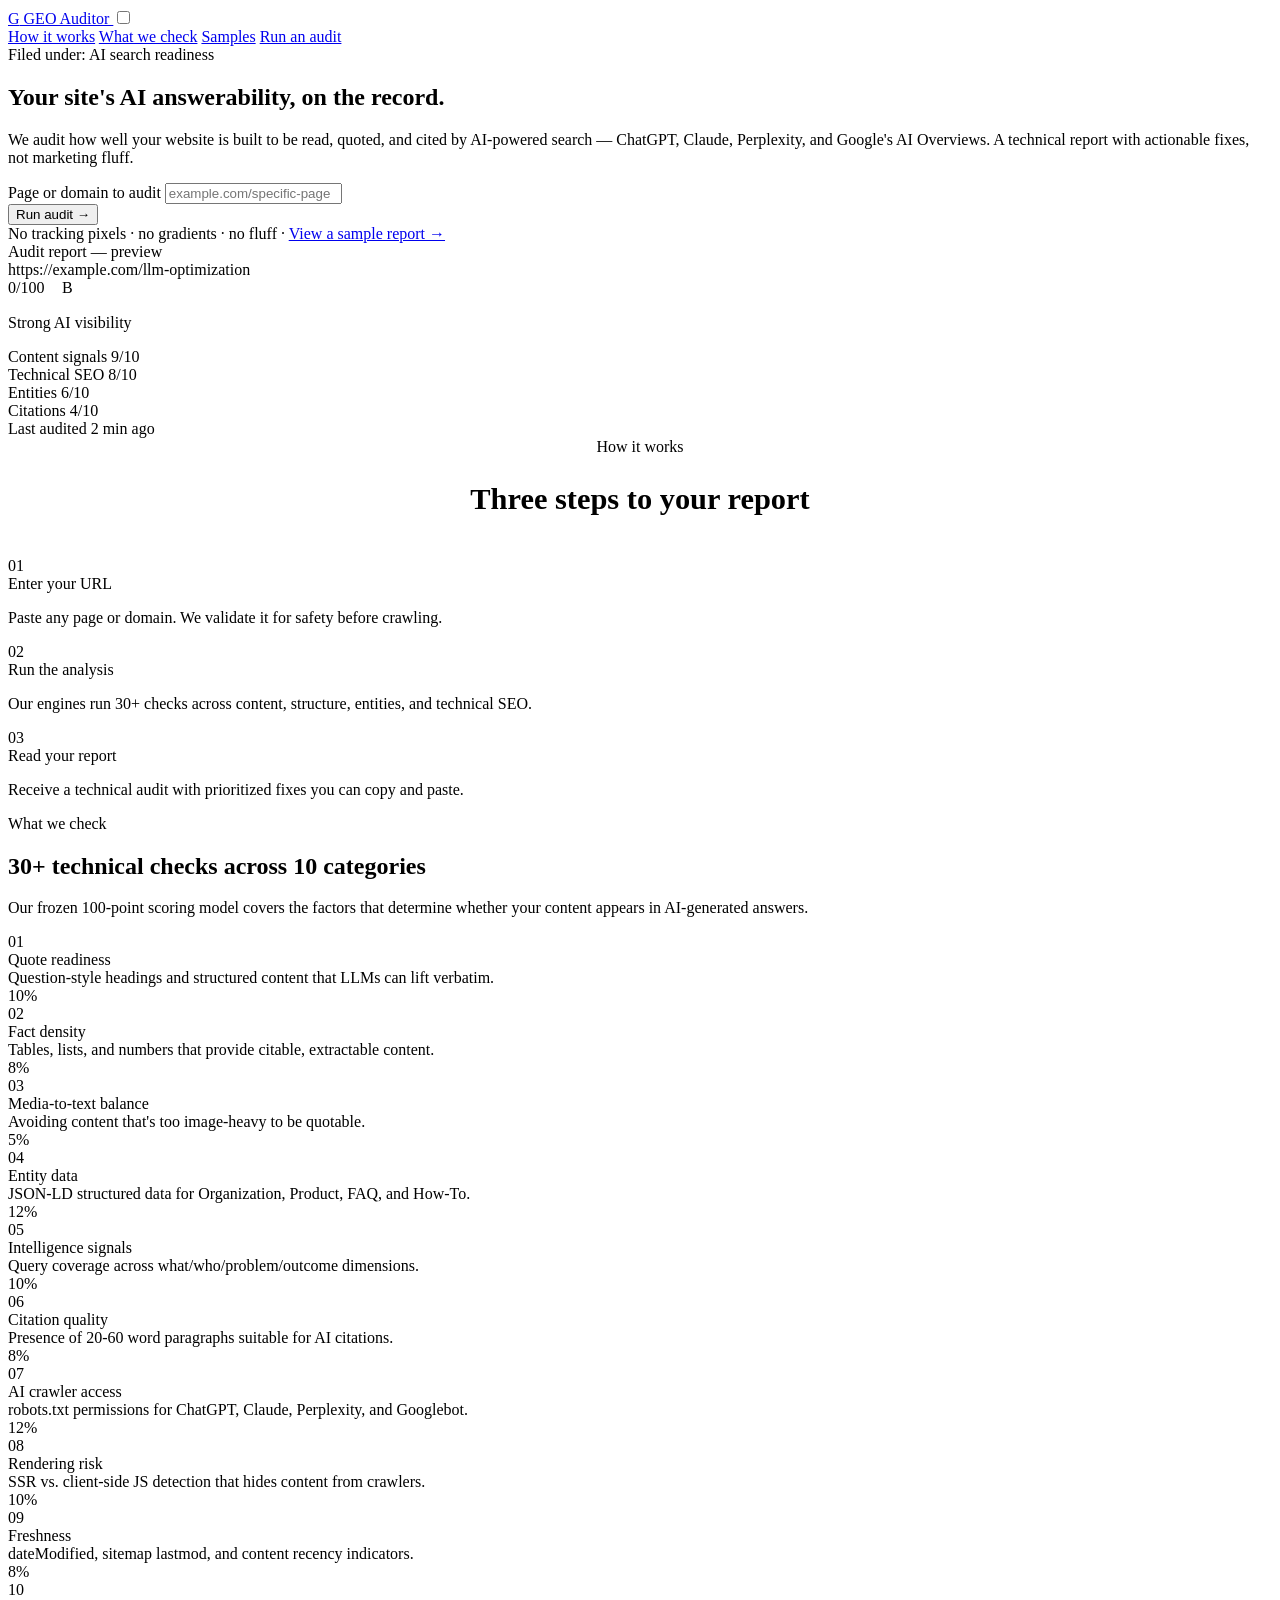
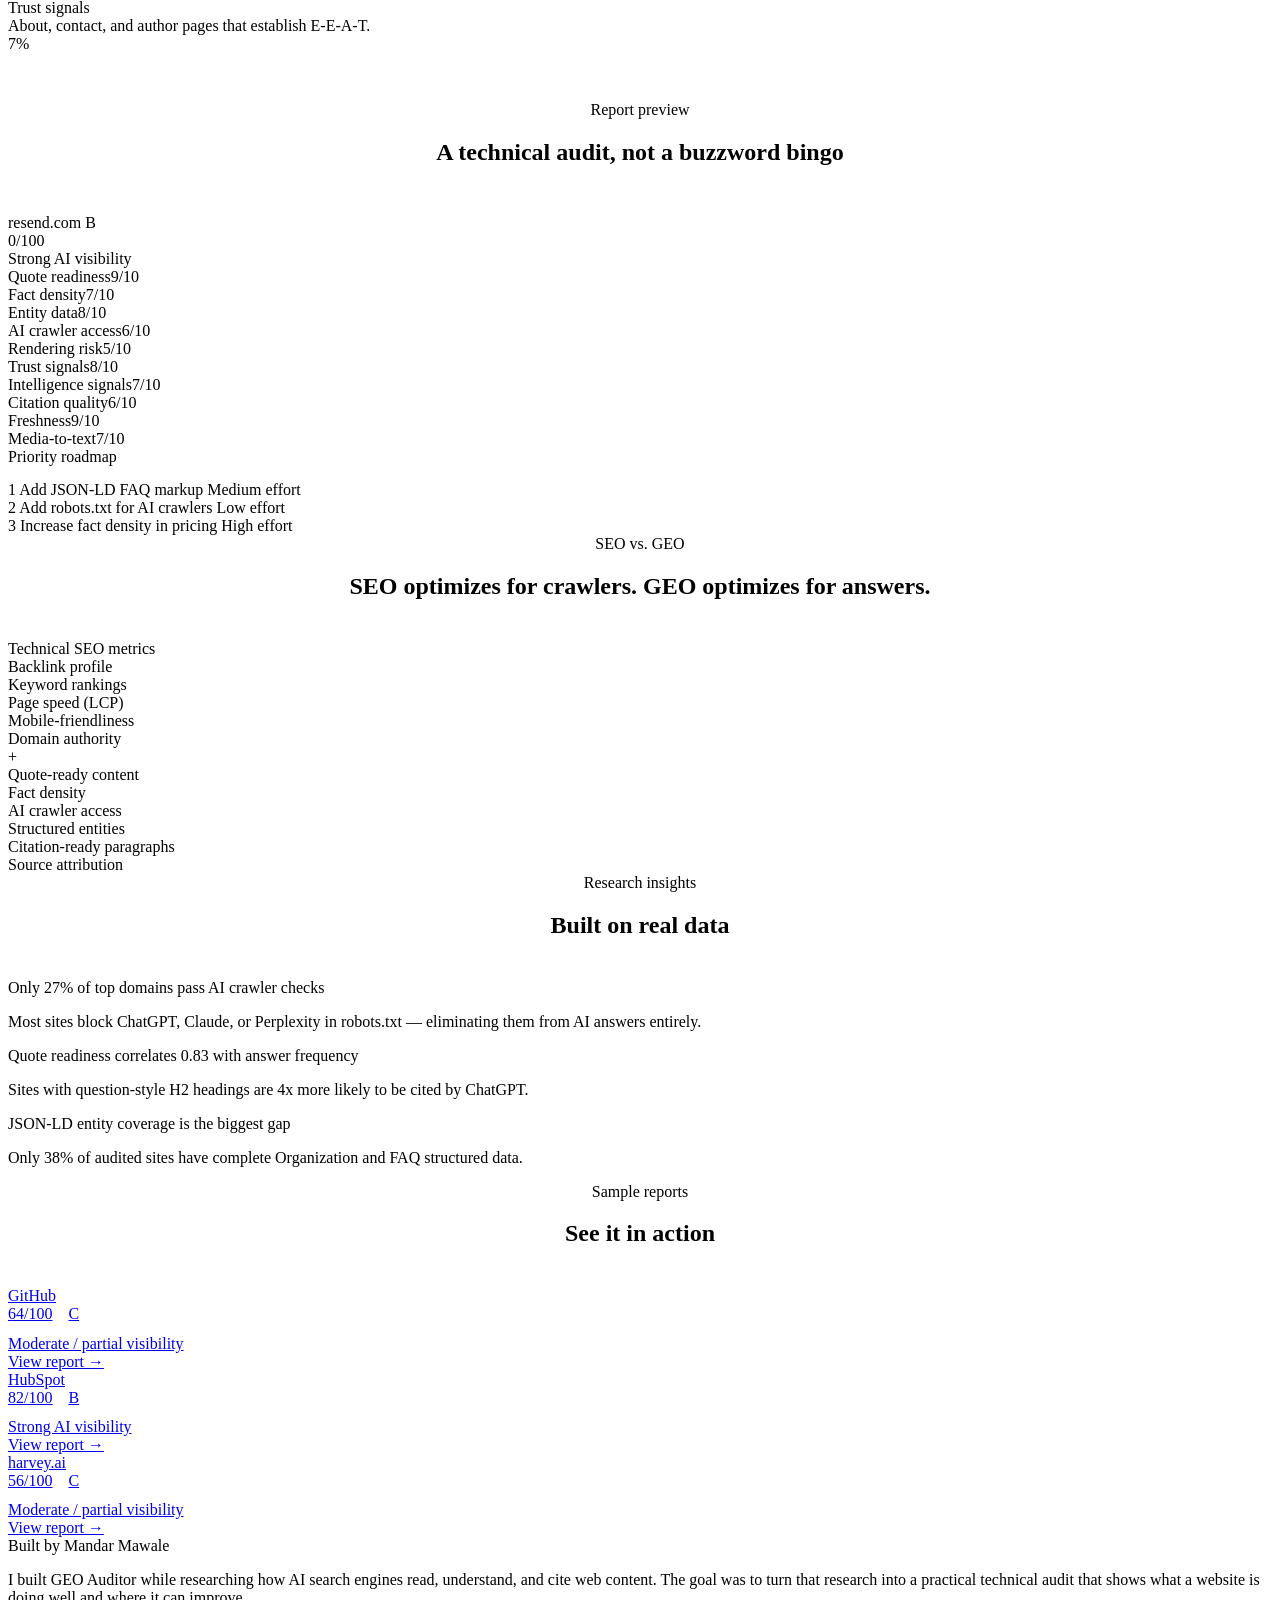
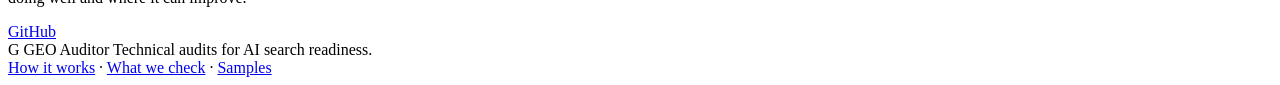
==== frontend/index.html @ 224a58d3 "Refactor to pure JSON API + static Cloudflare Pages frontend; update docs - Remove server-rendered J" ====
<!DOCTYPE html>
<html lang="en">
<head>
  <meta charset="utf-8">
  <meta name="viewport" content="width=device-width, initial-scale=1">
  <meta name="color-scheme" content="light">
  <title>GEO Auditor — Audit Your Site's AI Answerability</title>
  <meta name="description" content="Audit how well your website is optimized for AI search engines like ChatGPT, Claude, Perplexity, and Google's AI Overviews. Get a technical report with actionable fixes.">
  <link rel="preconnect" href="https://fonts.googleapis.com">
  <link rel="preconnect" href="https://fonts.gstatic.com" crossorigin>
  <link rel="stylesheet" href="/static/style.css?v=3">
  <link rel="icon" href="/static/favicon.svg?v=2" type="image/svg+xml">
  <link rel="alternate icon" href="/static/favicon.ico?v=2" type="image/png">
  <meta name="api-base" content="https://geo-auditor-api.onrender.com">

  <!-- ===== SEO / Social ===== -->
  <link rel="canonical" href="https://geoauditor.pages.dev/">
  <meta name="robots" content="index, follow">
  <meta property="og:type" content="website">
  <meta property="og:site_name" content="GEO Auditor">
  <meta property="og:title" content="GEO Auditor — Audit Your Site's AI Answerability">
  <meta property="og:description" content="Audit how well your website is optimized for AI search engines like ChatGPT, Claude, Perplexity, and Google's AI Overviews. Get a technical report with actionable fixes.">
  <meta property="og:url" content="https://geoauditor.pages.dev/">
  <meta property="og:image" content="https://geoauditor.pages.dev/static/og-image.png">
  <meta property="og:image:width" content="1200">
  <meta property="og:image:height" content="630">
  <meta name="twitter:card" content="summary_large_image">
  <meta name="twitter:title" content="GEO Auditor — Audit Your Site's AI Answerability">
  <meta name="twitter:description" content="Audit how well your website is optimized for AI search engines like ChatGPT, Claude, Perplexity, and Google's AI Overviews.">
  <meta name="twitter:image" content="https://geoauditor.pages.dev/static/og-image.png">

  <!-- ===== Structured data (SEO + GEO) ===== -->
  <script type="application/ld+json">
  {
    "@context": "https://schema.org",
    "@graph": [
      {
        "@type": "WebSite",
        "@id": "https://geoauditor.pages.dev/#website",
        "url": "https://geoauditor.pages.dev/",
        "name": "GEO Auditor",
        "description": "Technical audits for AI search readiness. Audit how well your website is built to be read, quoted, and cited by AI search engines.",
        "publisher": { "@id": "https://geoauditor.pages.dev/#organization" },
        "inLanguage": "en"
      },
      {
        "@type": "Organization",
        "@id": "https://geoauditor.pages.dev/#organization",
        "url": "https://geoauditor.pages.dev/",
        "name": "GEO Auditor",
        "logo": { "@type": "ImageObject", "url": "https://geoauditor.pages.dev/static/favicon.svg" },
        "sameAs": [ "https://github.com/mandar-mawale/geo-auditor" ]
      },
      {
        "@type": "WebApplication",
        "@id": "https://geoauditor.pages.dev/#app",
        "url": "https://geoauditor.pages.dev/",
        "name": "GEO Auditor",
        "applicationCategory": "BusinessApplication",
        "operatingSystem": "Web",
        "offers": { "@type": "Offer", "price": "0", "priceCurrency": "USD" },
        "description": "Free generative engine optimization (GEO) audit tool that scores how well a website is optimized for AI search engines and answer engines.",
        "publisher": { "@id": "https://geoauditor.pages.dev/#organization" },
        "inLanguage": "en"
      }
    ]
  }
  </script>

  <script defer src="https://static.cloudflareinsights.com/beacon.min.js" data-cf-beacon='{"token": "YOUR_CWA_TOKEN_HERE"}'></script>
</head>
<body>
  <div class="bg-ambients" aria-hidden="true">
    <div class="bg-shape bg-shape--teal"></div>
    <div class="bg-shape bg-shape--warm"></div>
    <div class="bg-shape bg-shape--amber"></div>
  </div>

  <!-- ====================== Navbar ====================== -->
  <header class="site-header">
    <div class="container header-inner">
      <a href="/" class="logo">
        <span class="logo-mark">G</span>
        GEO Auditor
      </a>

      <input type="checkbox" id="menu-toggle" class="menu-toggle">
      <label for="menu-toggle" class="menu-icon" aria-label="Toggle menu">
        <span></span><span></span><span></span>
      </label>

      <nav class="nav" aria-label="Main">
        <a href="#how-it-works">How it works</a>
        <a href="#what-we-check">What we check</a>
        <a href="#samples">Samples</a>
        <a href="/#audit-form" class="btn btn-ghost-sm">Run an audit</a>
      </nav>
    </div>
  </header>

  <!-- ====================== Hero ====================== -->
  <section class="hero container">
    <div class="hero-anim">
      <span class="eyebrow">Filed under: AI search readiness</span>
      <h1 class="hero-title">Your site's AI answerability, on the record.</h1>
      <p class="hero-copy">
        We audit how well your website is built to be read, quoted, and cited by AI-powered search — ChatGPT, Claude, Perplexity, and Google's AI Overviews. A technical report with actionable fixes, not marketing fluff.
      </p>

      <!-- Audit Form -->
      <form id="audit-form" action="#" method="POST" autocomplete="off">
        <div class="form-row">
          <div style="flex:1;">
            <label for="url" class="form-label">Page or domain to audit</label>
            <input
              type="url"
              id="url"
              name="url"
              class="form-input"
              placeholder="example.com/specific-page"
              required
              minlength="3"
              maxlength="2048"
              autocomplete="off"
            >
            <div id="url-error" class="error-banner" role="alert" style="display:none;"></div>
          </div>
          <button type="submit" id="audit-submit" class="form-submit">
            Run audit →
          </button>
        </div>
        <div class="toggle-row" id="llm-toggle-row" style="display:none;">
          <label class="toggle-switch" for="llm-enhanced-toggle">
            <input type="checkbox" id="llm-enhanced-toggle" name="llm_enhanced" value="on">
            <span class="toggle-slider"></span>
            <span class="toggle-label">
              <span>AI enhanced analysis</span>
              <span class="toggle-badge" data-on="ON" data-off="OFF">OFF</span>
            </span>
          </label>
          <input type="hidden" name="llm_enhanced" value="off">
        </div>
      </form>

      <div class="trust-row">
        <span>No tracking pixels · no gradients · no fluff</span>
        <span class="muted">·</span>
        <a href="/report.html#" class="quick-links" id="sample-link">View a sample report →</a>
      </div>

      <div id="form-error" class="error-banner" role="alert" style="display:none;"></div>
    </div>

    <!-- Report Preview (right) -->
    <div class="hero-card-anim">
      <div class="report-card">
        <div class="card-title">Audit report — preview</div>
        <div class="card-url">https://example.com/llm-optimization</div>
        <div style="display:flex; align-items:center; gap:1.1rem; margin-bottom:1.1rem;">
          <div class="score-large" data-count-to="82">0<span style="font-size:1rem; color:var(--text-muted); font-family:var(--font-mono);">/100</span></div>
          <div>
            <span class="stamp stamp-sm grade-b">B</span>
          </div>
        </div>
        <div class="grade-label" style="margin-bottom:1rem;">Strong AI visibility</div>
        <div class="score-row">
          <span>Content signals</span>
          <span style="color:var(--success);">9/10</span>
        </div>
        <div class="score-row">
          <span>Technical SEO</span>
          <span style="color:var(--success);">8/10</span>
        </div>
        <div class="score-row">
          <span>Entities</span>
          <span style="color:var(--warning);">6/10</span>
        </div>
        <div class="score-row">
          <span>Citations</span>
          <span style="color:var(--danger);">4/10</span>
        </div>
        <div class="card-footer">Last audited 2 min ago</div>
      </div>
    </div>
  </section>

  <!-- ====================== How It Works ====================== -->
  <section class="section section-sm reveal" id="how-it-works">
    <div class="container">
      <div class="section-header" style="text-align:center; margin:0 auto 2.5rem;">
        <span class="eyebrow" style="justify-content:center;">How it works</span>
        <h2 class="section-title" style="font-size:1.9rem;">Three steps to your report</h2>
      </div>
      <div class="steps reveal-stagger">
        <div class="step">
          <div class="step-number">01</div>
          <div class="step-title">Enter your URL</div>
          <p class="step-desc">Paste any page or domain. We validate it for safety before crawling.</p>
        </div>
        <div class="step">
          <div class="step-number">02</div>
          <div class="step-title">Run the analysis</div>
          <p class="step-desc">Our engines run 30+ checks across content, structure, entities, and technical SEO.</p>
        </div>
        <div class="step">
          <div class="step-number">03</div>
          <div class="step-title">Read your report</div>
          <p class="step-desc">Receive a technical audit with prioritized fixes you can copy and paste.</p>
        </div>
      </div>
    </div>
  </section>

  <!-- ====================== What We Check ====================== -->
  <section class="section section-sm reveal" id="what-we-check">
    <div class="container">
      <div class="section-header">
        <span class="eyebrow">What we check</span>
        <h2 class="section-title">30+ technical checks across 10 categories</h2>
        <p class="section-desc">
          Our frozen 100-point scoring model covers the factors that determine whether your content appears in AI-generated answers.
        </p>
      </div>
      <div class="checklist">
        <div class="checklist-item">
          <div class="checklist-num">01</div>
          <div>
            <div class="checklist-title">Quote readiness</div>
            <p class="checklist-desc" style="margin:0;">Question-style headings and structured content that LLMs can lift verbatim.</p>
          </div>
          <div class="checklist-weight">10%</div>
        </div>
        <div class="checklist-item">
          <div class="checklist-num">02</div>
          <div>
            <div class="checklist-title">Fact density</div>
            <p class="checklist-desc" style="margin:0;">Tables, lists, and numbers that provide citable, extractable content.</p>
          </div>
          <div class="checklist-weight">8%</div>
        </div>
        <div class="checklist-item">
          <div class="checklist-num">03</div>
          <div>
            <div class="checklist-title">Media-to-text balance</div>
            <p class="checklist-desc" style="margin:0;">Avoiding content that's too image-heavy to be quotable.</p>
          </div>
          <div class="checklist-weight">5%</div>
        </div>
        <div class="checklist-item">
          <div class="checklist-num">04</div>
          <div>
            <div class="checklist-title">Entity data</div>
            <p class="checklist-desc" style="margin:0;">JSON-LD structured data for Organization, Product, FAQ, and How-To.</p>
          </div>
          <div class="checklist-weight">12%</div>
        </div>
        <div class="checklist-item">
          <div class="checklist-num">05</div>
          <div>
            <div class="checklist-title">Intelligence signals</div>
            <p class="checklist-desc" style="margin:0;">Query coverage across what/who/problem/outcome dimensions.</p>
          </div>
          <div class="checklist-weight">10%</div>
        </div>
        <div class="checklist-item">
          <div class="checklist-num">06</div>
          <div>
            <div class="checklist-title">Citation quality</div>
            <p class="checklist-desc" style="margin:0;">Presence of 20-60 word paragraphs suitable for AI citations.</p>
          </div>
          <div class="checklist-weight">8%</div>
        </div>
        <div class="checklist-item">
          <div class="checklist-num">07</div>
          <div>
            <div class="checklist-title">AI crawler access</div>
            <p class="checklist-desc" style="margin:0;">robots.txt permissions for ChatGPT, Claude, Perplexity, and Googlebot.</p>
          </div>
          <div class="checklist-weight">12%</div>
        </div>
        <div class="checklist-item">
          <div class="checklist-num">08</div>
          <div>
            <div class="checklist-title">Rendering risk</div>
            <p class="checklist-desc" style="margin:0;">SSR vs. client-side JS detection that hides content from crawlers.</p>
          </div>
          <div class="checklist-weight">10%</div>
        </div>
        <div class="checklist-item">
          <div class="checklist-num">09</div>
          <div>
            <div class="checklist-title">Freshness</div>
            <p class="checklist-desc" style="margin:0;">dateModified, sitemap lastmod, and content recency indicators.</p>
          </div>
          <div class="checklist-weight">8%</div>
        </div>
        <div class="checklist-item">
          <div class="checklist-num">10</div>
          <div>
            <div class="checklist-title">Trust signals</div>
            <p class="checklist-desc" style="margin:0;">About, contact, and author pages that establish E-E-A-T.</p>
          </div>
          <div class="checklist-weight">7%</div>
        </div>
      </div>
    </div>
  </section>

  <!-- ====================== Report Preview (Large Mockup) ====================== -->
  <section class="section section-sm reveal" style="background:var(--surface);">
    <div class="container" style="padding-top:3rem; padding-bottom:1rem;">
      <div class="section-header" style="text-align:center; margin:0 auto 2rem;">
        <span class="eyebrow" style="justify-content:center;">Report preview</span>
        <h2 class="section-title">A technical audit, not a buzzword bingo</h2>
      </div>
    </div>
    <div class="container">
      <div class="report-mockup">
        <div class="mockup-header">
          <span class="domain">resend.com</span>
          <span class="stamp stamp-sm grade-b" style="margin-left:auto;">B</span>
        </div>
        <div class="mockup-body">
          <div>
            <div class="mockup-score" data-count-to="76">0<span style="font-size:1rem; color:var(--text-muted); font-family:var(--font-mono);">/100</span></div>
            <div class="mockup-label">Strong AI visibility</div>

            <div class="mockup-breakdown">
              <div class="breakdown-row"><span>Quote readiness</span><span>9/10</span></div>
              <div class="breakdown-row"><span>Fact density</span><span>7/10</span></div>
              <div class="breakdown-row"><span>Entity data</span><span>8/10</span></div>
              <div class="breakdown-row"><span>AI crawler access</span><span>6/10</span></div>
              <div class="breakdown-row"><span>Rendering risk</span><span>5/10</span></div>
              <div class="breakdown-row"><span>Trust signals</span><span>8/10</span></div>
              <div class="breakdown-row"><span>Intelligence signals</span><span>7/10</span></div>
              <div class="breakdown-row"><span>Citation quality</span><span>6/10</span></div>
              <div class="breakdown-row"><span>Freshness</span><span>9/10</span></div>
              <div class="breakdown-row"><span>Media-to-text</span><span>7/10</span></div>
            </div>
          </div>

          <div>
            <div class="form-label" style="margin-bottom:0.9rem;">Priority roadmap</div>
            <div class="mockup-priorities">
              <div class="priority-item">
                <span class="priority-num">1</span>
                <span class="priority-title">Add JSON-LD FAQ markup</span>
                <span class="priority-meta">Medium effort</span>
              </div>
              <div class="priority-item">
                <span class="priority-num">2</span>
                <span class="priority-title">Add robots.txt for AI crawlers</span>
                <span class="priority-meta">Low effort</span>
              </div>
              <div class="priority-item">
                <span class="priority-num">3</span>
                <span class="priority-title">Increase fact density in pricing</span>
                <span class="priority-meta">High effort</span>
              </div>
            </div>
          </div>
        </div>
      </div>
    </div>
  </section>

  <!-- ====================== SEO vs GEO ====================== -->
  <section class="section section-sm reveal">
    <div class="container">
      <div class="section-header" style="text-align:center; margin:0 auto 2.5rem;">
        <span class="eyebrow" style="justify-content:center;">SEO vs. GEO</span>
        <h2 class="section-title">SEO optimizes for crawlers. GEO optimizes for answers.</h2>
      </div>
      <div class="venn-diagram">
        <div class="venn-col">
          <div class="venn-items">
            <div class="venn-item seo">Technical SEO metrics</div>
            <div class="venn-item seo">Backlink profile</div>
            <div class="venn-item seo">Keyword rankings</div>
            <div class="venn-item seo">Page speed (LCP)</div>
            <div class="venn-item seo">Mobile-friendliness</div>
            <div class="venn-item seo">Domain authority</div>
          </div>
        </div>
        <div class="venn-plus">+</div>
        <div class="venn-col">
          <div class="venn-items">
            <div class="venn-item geo">Quote-ready content</div>
            <div class="venn-item geo">Fact density</div>
            <div class="venn-item geo">AI crawler access</div>
            <div class="venn-item geo">Structured entities</div>
            <div class="venn-item geo">Citation-ready paragraphs</div>
            <div class="venn-item geo">Source attribution</div>
          </div>
        </div>
      </div>
    </div>
  </section>

  <!-- ====================== Research Insights ====================== -->
  <section class="section section-sm reveal" style="background:var(--surface);">
    <div class="container">
      <div class="section-header" style="text-align:center; margin:0 auto 2.5rem;">
        <span class="eyebrow" style="justify-content:center;">Research insights</span>
        <h2 class="section-title">Built on real data</h2>
      </div>
      <div class="insights">
        <div class="insight">
          <div class="insight-title">Only 27% of top domains pass AI crawler checks</div>
          <p class="insight-desc">Most sites block ChatGPT, Claude, or Perplexity in robots.txt — eliminating them from AI answers entirely.</p>
        </div>
        <div class="insight">
          <div class="insight-title">Quote readiness correlates 0.83 with answer frequency</div>
          <p class="insight-desc">Sites with question-style H2 headings are 4x more likely to be cited by ChatGPT.</p>
        </div>
        <div class="insight">
          <div class="insight-title">JSON-LD entity coverage is the biggest gap</div>
          <p class="insight-desc">Only 38% of audited sites have complete Organization and FAQ structured data.</p>
        </div>
      </div>
    </div>
  </section>

  <!-- ====================== Sample Audits ====================== -->
  <section class="section section-sm reveal" id="samples">
    <div class="container">
      <div class="section-header" style="text-align:center; margin:0 auto 2.5rem;">
        <span class="eyebrow" style="justify-content:center;">Sample reports</span>
        <h2 class="section-title">See it in action</h2>
      </div>
      <div class="samples reveal-stagger">
        <a href="/report.html#" class="sample-card" data-sample="github">
          <div class="sample-title">GitHub</div>
          <div style="display:flex; align-items:center; gap:1rem; margin-bottom:0.7rem;">
            <div class="sample-score" style="margin:0;">64<span style="font-size:1rem; color:var(--text-muted); font-family:var(--font-mono);">/100</span></div>
            <span class="stamp stamp-sm grade-c">C</span>
          </div>
          <div class="sample-label">Moderate / partial visibility</div>
          <div class="sample-link">View report →</div>
        </a>
        <a href="/report.html#" class="sample-card" data-sample="hubspot">
          <div class="sample-title">HubSpot</div>
          <div style="display:flex; align-items:center; gap:1rem; margin-bottom:0.7rem;">
            <div class="sample-score" style="margin:0;">82<span style="font-size:1rem; color:var(--text-muted); font-family:var(--font-mono);">/100</span></div>
            <span class="stamp stamp-sm grade-b">B</span>
          </div>
          <div class="sample-label">Strong AI visibility</div>
          <div class="sample-link">View report →</div>
        </a>
        <a href="/report.html#" class="sample-card" data-sample="harvey">
          <div class="sample-title">harvey.ai</div>
          <div style="display:flex; align-items:center; gap:1rem; margin-bottom:0.7rem;">
            <div class="sample-score" style="margin:0;">56<span style="font-size:1rem; color:var(--text-muted); font-family:var(--font-mono);">/100</span></div>
            <span class="stamp stamp-sm grade-c">C</span>
          </div>
          <div class="sample-label">Moderate / partial visibility</div>
          <div class="sample-link">View report →</div>
        </a>
      </div>
    </div>
  </section>

  <!-- ====================== About ====================== -->
  <section class="section section-sm about reveal">
    <div class="container">
      <div class="about-author">Built by Mandar Mawale</div>
      <p class="about-text">
        I built GEO Auditor while researching how AI search engines read, understand, and cite web content. The goal was to turn that research into a practical technical audit that shows what a website is doing well and where it can improve.
      </p>
      <div class="about-links">
        <a href="https://github.com/mandar-mawale/geo-auditor" target="_blank" rel="noopener">GitHub</a>
        <!-- <span class="separator">·</span>
        <a href="https://buymeacoffee.com/mandarmawale" target="_blank" rel="noopener">Support this project ↗</a> -->
      </div>
    </div>
  </section>

  <!-- ====================== Footer ====================== -->
  <footer class="site-footer">
    <div class="container footer-inner">
      <div class="footer-left">
        <span class="footer-logo">
          <span class="logo-mark">G</span> GEO Auditor
        </span>
        <span class="muted">Technical audits for AI search readiness.</span>
      </div>
      <div class="footer-links">
        <a href="#how-it-works">How it works</a>
        <span class="separator">·</span>
        <a href="#what-we-check">What we check</a>
        <span class="separator">·</span>
        <a href="#samples">Samples</a>
      </div>
    </div>
    <div class="footer-bottom">
      <!-- <a href="https://buymeacoffee.com/mandarmawale" target="_blank" rel="noopener" class="support-link">Support this project ↗</a> -->
    </div>
  </footer>

  <script src="/static/app.js?v=2"></script>
</body>
</html>
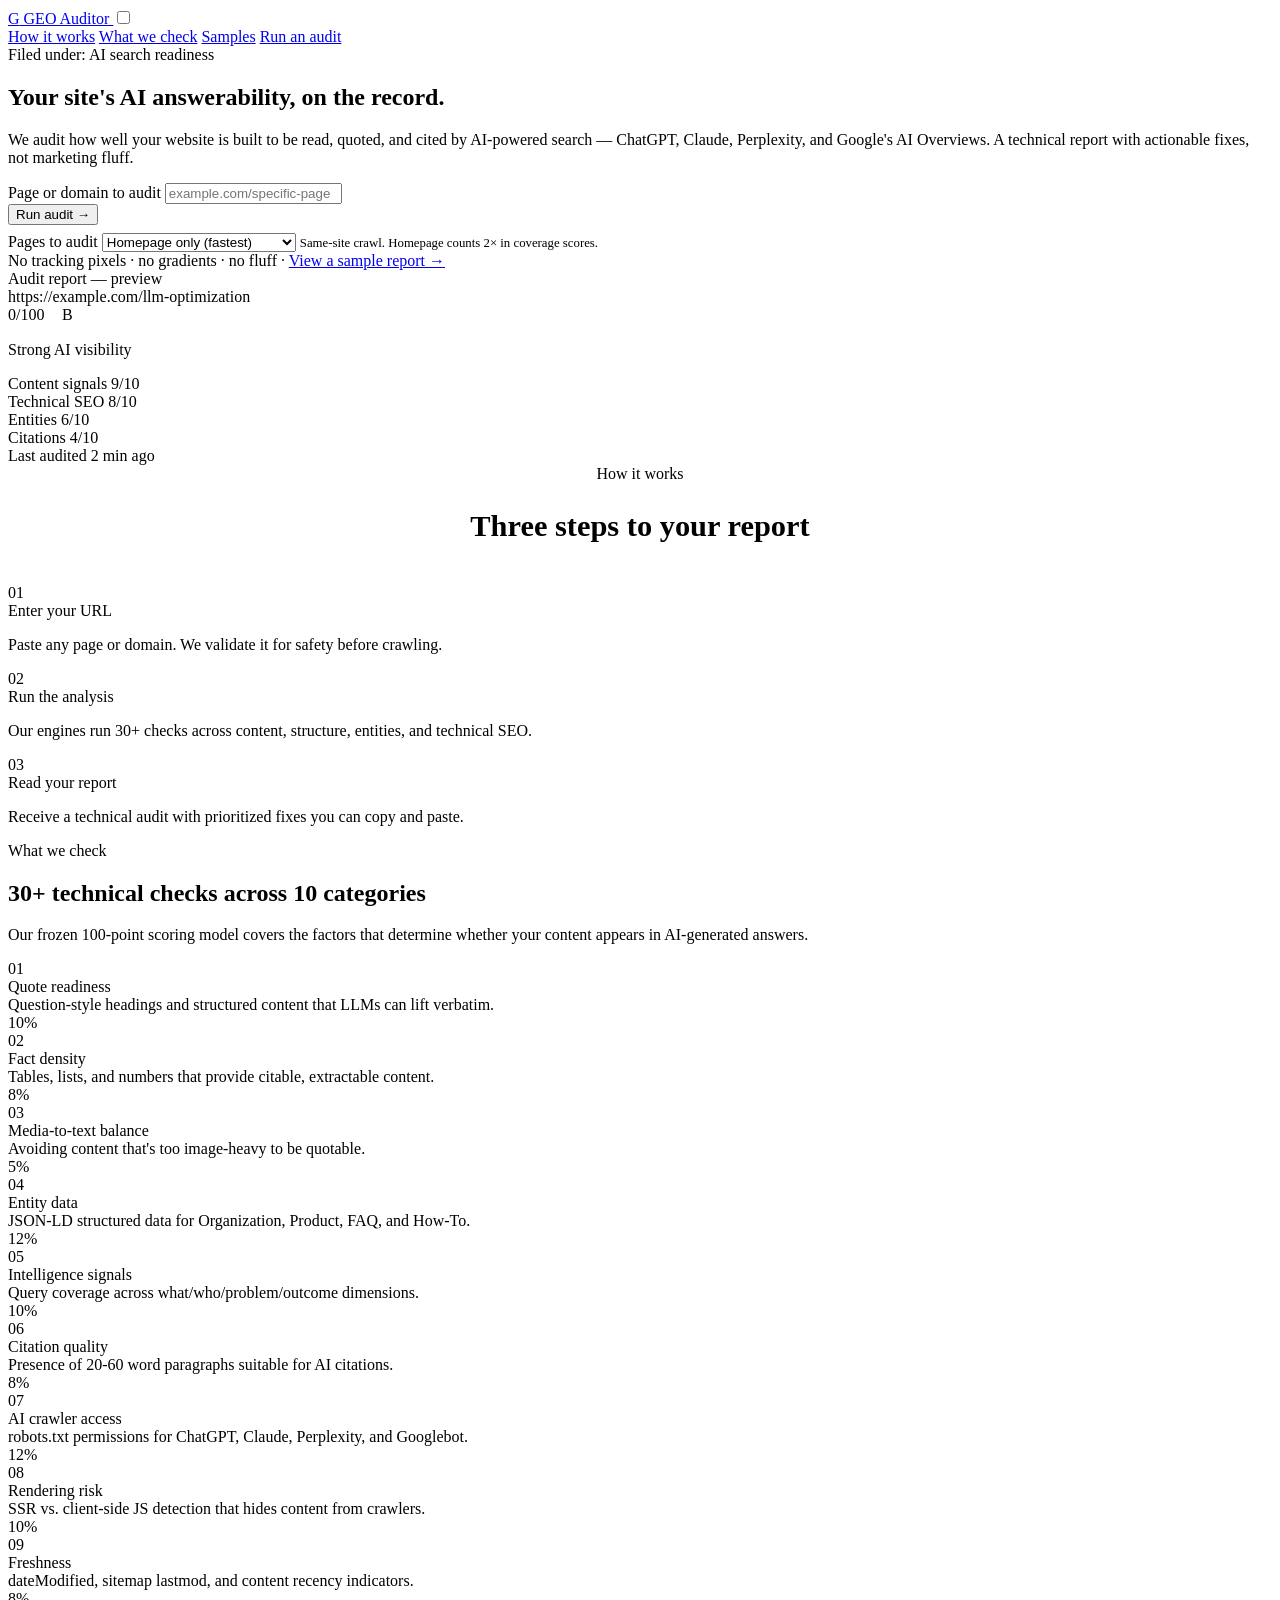
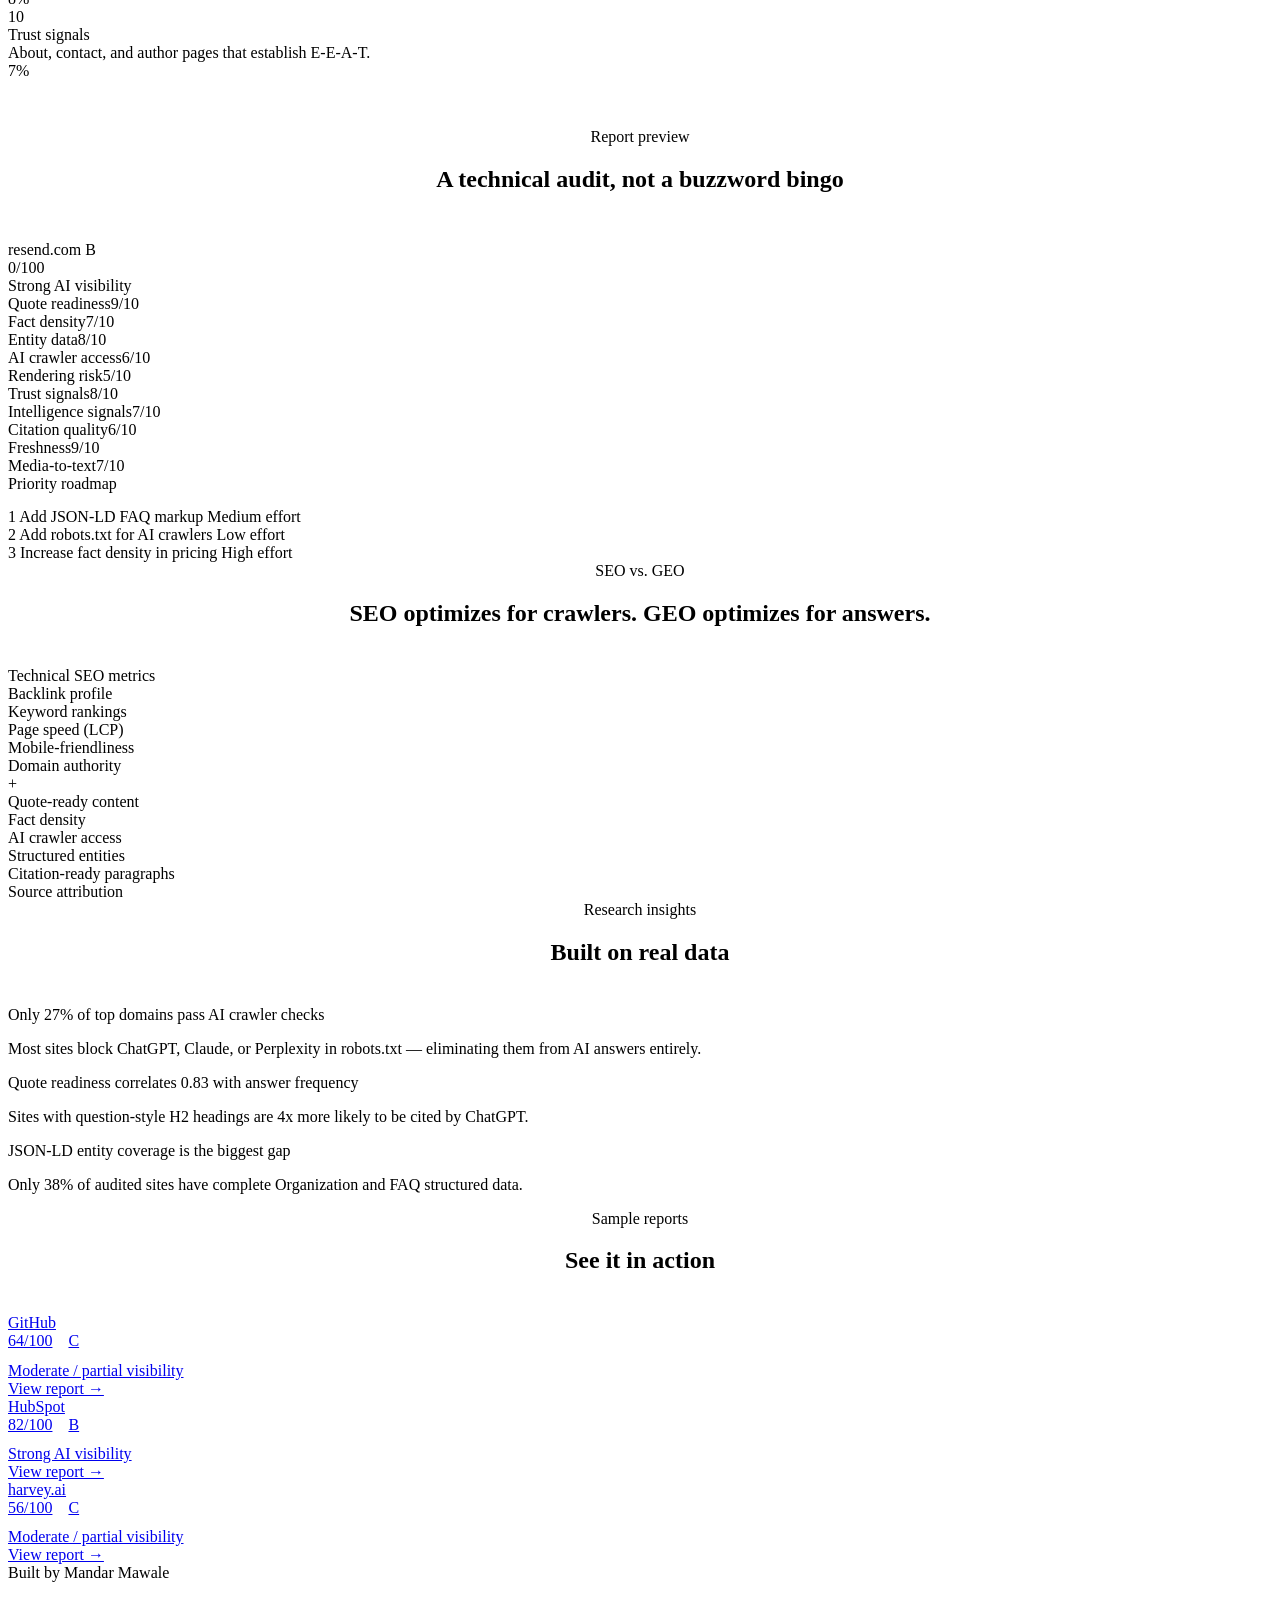
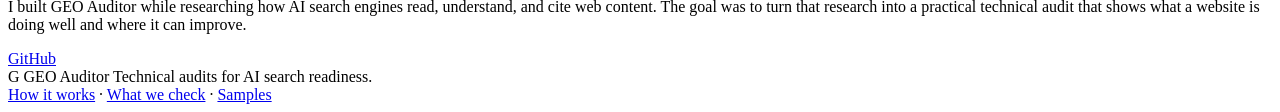
==== commit 72d1250d: "Implement check-based multipage GEO audits Add a 21-check scoring registry with explicit aggregation" ====
--- a/frontend/index.html
+++ b/frontend/index.html
@@ -11,7 +11,7 @@
   <link rel="stylesheet" href="/static/style.css?v=3">
   <link rel="icon" href="/static/favicon.svg?v=2" type="image/svg+xml">
   <link rel="alternate icon" href="/static/favicon.ico?v=2" type="image/png">
-  <meta name="api-base" content="https://geo-auditor-api.onrender.com">
+  <meta name="api-base" content="https://geo-auditor-api-xx47.onrender.com">
 
   <!-- ===== SEO / Social ===== -->
   <link rel="canonical" href="https://geoauditor.pages.dev/">
@@ -49,7 +49,7 @@
         "url": "https://geoauditor.pages.dev/",
         "name": "GEO Auditor",
         "logo": { "@type": "ImageObject", "url": "https://geoauditor.pages.dev/static/favicon.svg" },
-        "sameAs": [ "https://github.com/mandar-mawale/geo-auditor" ]
+        "sameAs": [ "https://github.com/MandarMawale-20/GEO-Auditor" ]
       },
       {
         "@type": "WebApplication",
@@ -139,6 +139,16 @@
             </span>
           </label>
           <input type="hidden" name="llm_enhanced" value="off">
+        </div>
+        <div class="toggle-row" style="margin-top:0.5rem; align-items:center; gap:0.75rem; flex-wrap:wrap;">
+          <label for="pages" class="form-label" style="margin:0;">Pages to audit</label>
+          <select id="pages" name="pages" class="form-input" style="max-width:320px; margin:0;">
+            <option value="1" selected>Homepage only (fastest)</option>
+            <option value="3">Homepage + 2 priority pages</option>
+            <option value="5">Homepage + 4 priority pages</option>
+            <option value="10">Homepage + 9 priority pages</option>
+          </select>
+          <span class="muted" style="font-size:0.8rem;">Same-site crawl. Homepage counts 2× in coverage scores.</span>
         </div>
       </form>
 
@@ -468,7 +478,7 @@
         I built GEO Auditor while researching how AI search engines read, understand, and cite web content. The goal was to turn that research into a practical technical audit that shows what a website is doing well and where it can improve.
       </p>
       <div class="about-links">
-        <a href="https://github.com/mandar-mawale/geo-auditor" target="_blank" rel="noopener">GitHub</a>
+        <a href="https://github.com/MandarMawale-20/GEO-Auditor" target="_blank" rel="noopener">GitHub</a>
         <!-- <span class="separator">·</span>
         <a href="https://buymeacoffee.com/mandarmawale" target="_blank" rel="noopener">Support this project ↗</a> -->
       </div>
@@ -497,6 +507,6 @@
     </div>
   </footer>
 
-  <script src="/static/app.js?v=2"></script>
+  <script src="/static/app.js?v=4"></script>
 </body>
 </html>
